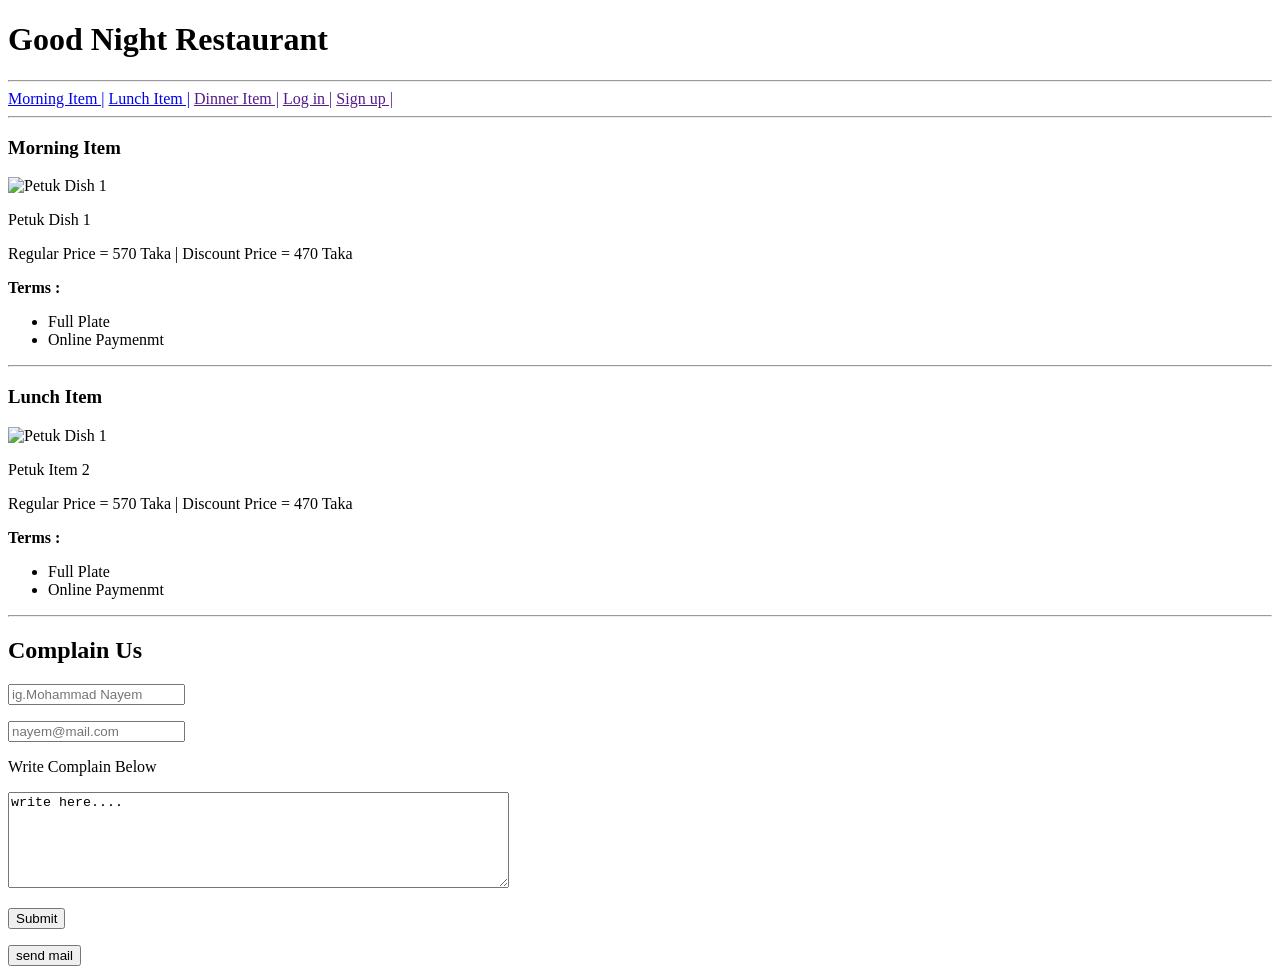
==== index.html @ df896922 "first commit" ====
<!DOCTYPE html>
<html lang="en">
<head>
    <meta charset="UTF-8">
    <meta name="viewport" content="width=device-width, initial-scale=1.0">
    <title>Good Night Restaurantt</title>
</head>
<body>
    <H1>Good Night Restaurant</H1> 
    <hr>
<nav>
   <a href="morning.html" target="_blank">Morning Item  |</a> 
   <a href="google.com">Lunch Item  |</a>
   <a href="">Dinner Item  |</a>
   <a href="">Log in |</a>
   <a href="">Sign up  |</a>
</nav>
<hr>
<h3>Morning Item</h3>
<img height="150" width="150" src="https://t4.ftcdn.net/jpg/03/61/86/91/360_F_361869194_7JGmIOSj2iUNi0AYoVhVyhKvaN6PkOah.jpg" alt="Petuk Dish 1">
<p>Petuk Dish 1</p>
<p>Regular Price = 570 Taka | Discount Price = 470 Taka</p> 


<p><strong>Terms : </strong></p>
<ul> 
    <li>Full Plate</li>
    <li>Online Paymenmt</li>
</ul>
<hr>
<section>
    <h3>Lunch Item</h3>
<img height="150" width="150" src="https://t4.ftcdn.net/jpg/03/61/86/91/360_F_361869194_7JGmIOSj2iUNi0AYoVhVyhKvaN6PkOah.jpg" alt="Petuk Dish 1">
<p>Petuk Item 2</p>
<p>Regular Price = 570 Taka | Discount Price = 470 Taka</p> 
<p><strong>Terms : </strong></p>
<ul> 
    <li>Full Plate</li>
    <li>Online Paymenmt</li>
</ul>

</section>

<hr>

<p><h2>Complain Us</h2></p>
<input placeholder="ig.Mohammad Nayem" type="text" name="" id="">
<P> <input placeholder="nayem@mail.com" type="email" name="" id=""></P>
<p>Write Complain Below </p>
<textarea name="feedback" id="feedback" rows="6" cols="60" maxlength="120" minlength="20" required  >write here....</textarea>
<p></p>
<input type="button" value="Submit">
<p></p>

<a href="mailto:nayemmizee@gmailcom"><input type="button" value="send mail"></a>




</aside>






















</body>
</html>
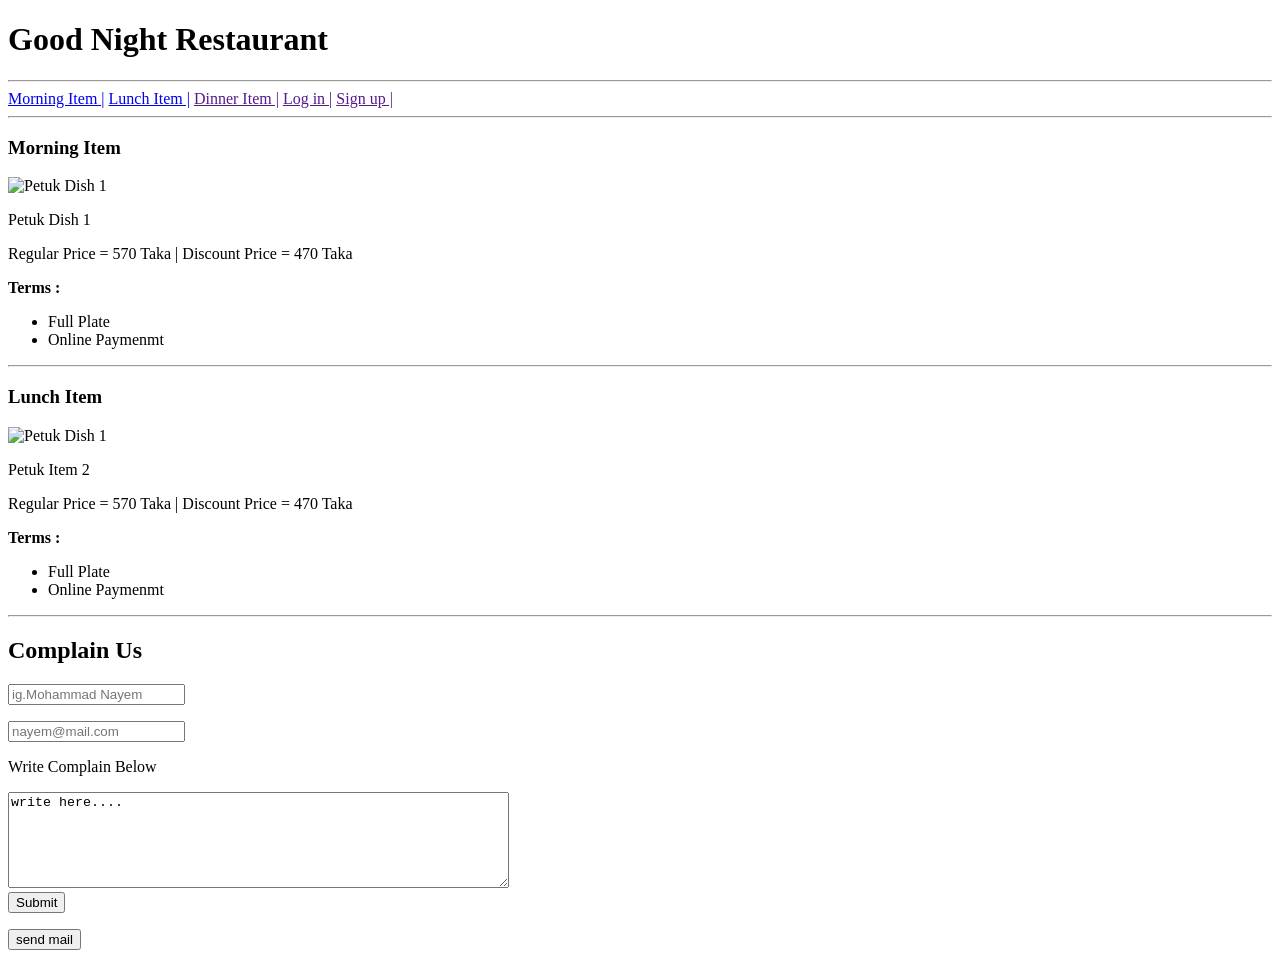
==== commit 7f681e68: "update Data" ====
--- a/index.html
+++ b/index.html
@@ -42,22 +42,21 @@
 </section>
 
 <hr>
-
+<nav>
 <p><h2>Complain Us</h2></p>
 <input placeholder="ig.Mohammad Nayem" type="text" name="" id="">
 <P> <input placeholder="nayem@mail.com" type="email" name="" id=""></P>
 <p>Write Complain Below </p>
 <textarea name="feedback" id="feedback" rows="6" cols="60" maxlength="120" minlength="20" required  >write here....</textarea>
-<p></p>
+<br>
 <input type="button" value="Submit">
 <p></p>
 
 <a href="mailto:nayemmizee@gmailcom"><input type="button" value="send mail"></a>
+</nav>
 
 
 
-
-</aside>
 
 
 
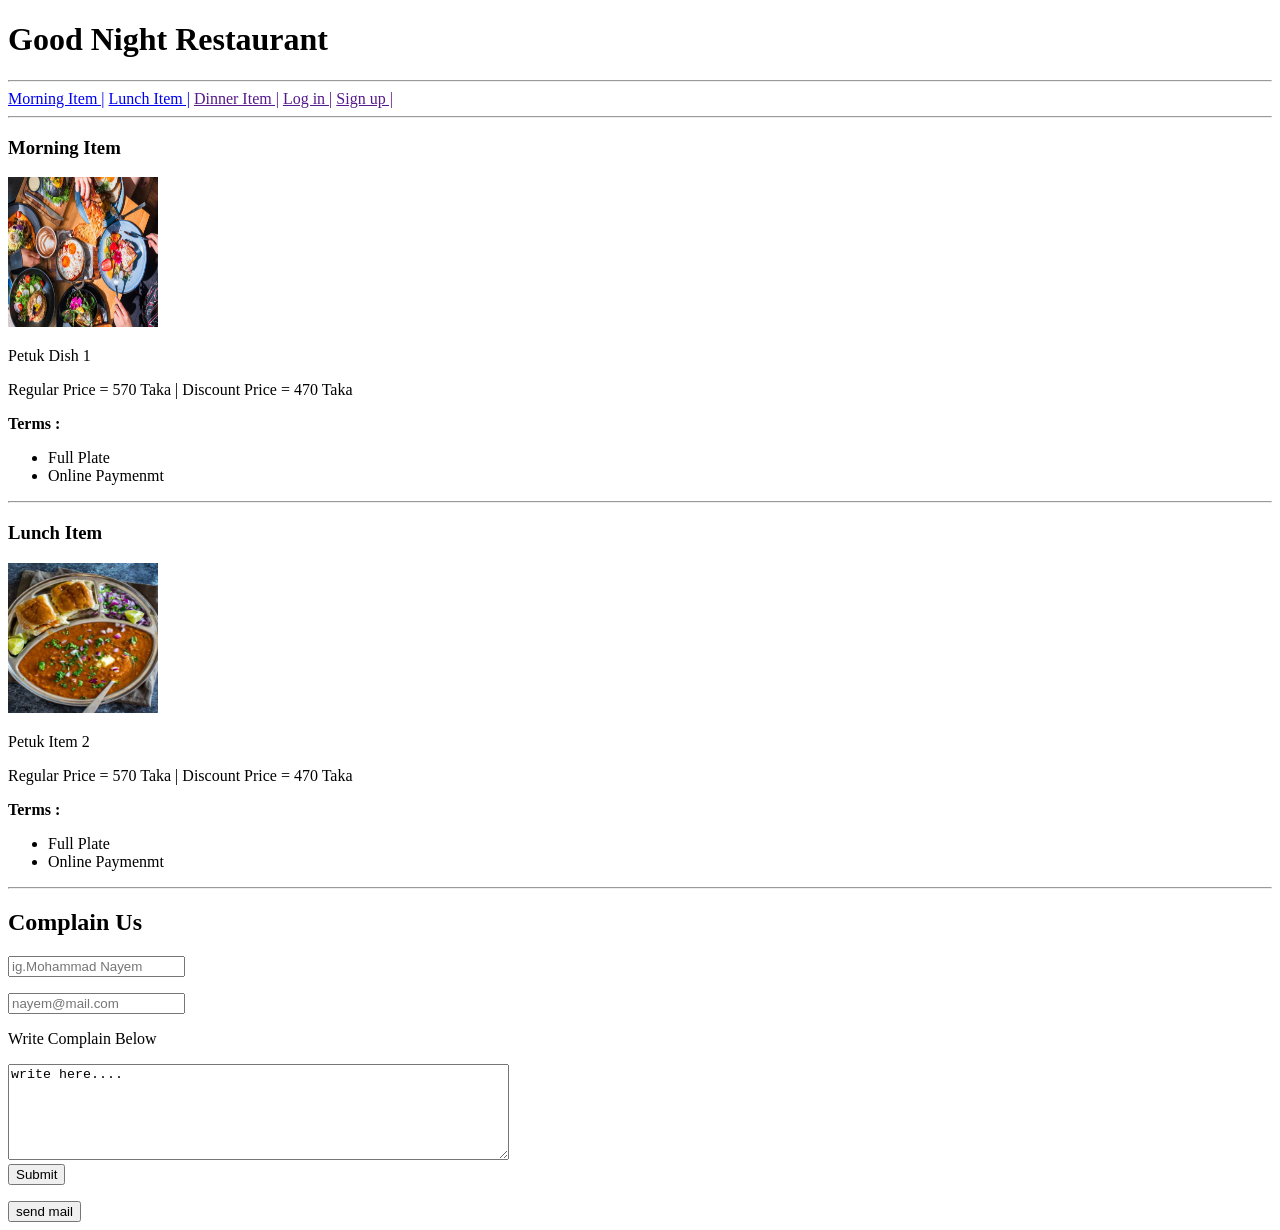
==== commit 466bf1e9: "img link update" ====
--- a/index.html
+++ b/index.html
@@ -17,7 +17,7 @@
 </nav>
 <hr>
 <h3>Morning Item</h3>
-<img height="150" width="150" src="https://t4.ftcdn.net/jpg/03/61/86/91/360_F_361869194_7JGmIOSj2iUNi0AYoVhVyhKvaN6PkOah.jpg" alt="Petuk Dish 1">
+<img height="150" width="150" src="petuk plate 1.jpg" alt="Petuk Dish 1">
 <p>Petuk Dish 1</p>
 <p>Regular Price = 570 Taka | Discount Price = 470 Taka</p> 
 
@@ -30,7 +30,7 @@
 <hr>
 <section>
     <h3>Lunch Item</h3>
-<img height="150" width="150" src="https://t4.ftcdn.net/jpg/03/61/86/91/360_F_361869194_7JGmIOSj2iUNi0AYoVhVyhKvaN6PkOah.jpg" alt="Petuk Dish 1">
+<img height="150" width="150" src="lunch item.jpg" alt="Petuk Dish 1">
 <p>Petuk Item 2</p>
 <p>Regular Price = 570 Taka | Discount Price = 470 Taka</p> 
 <p><strong>Terms : </strong></p>
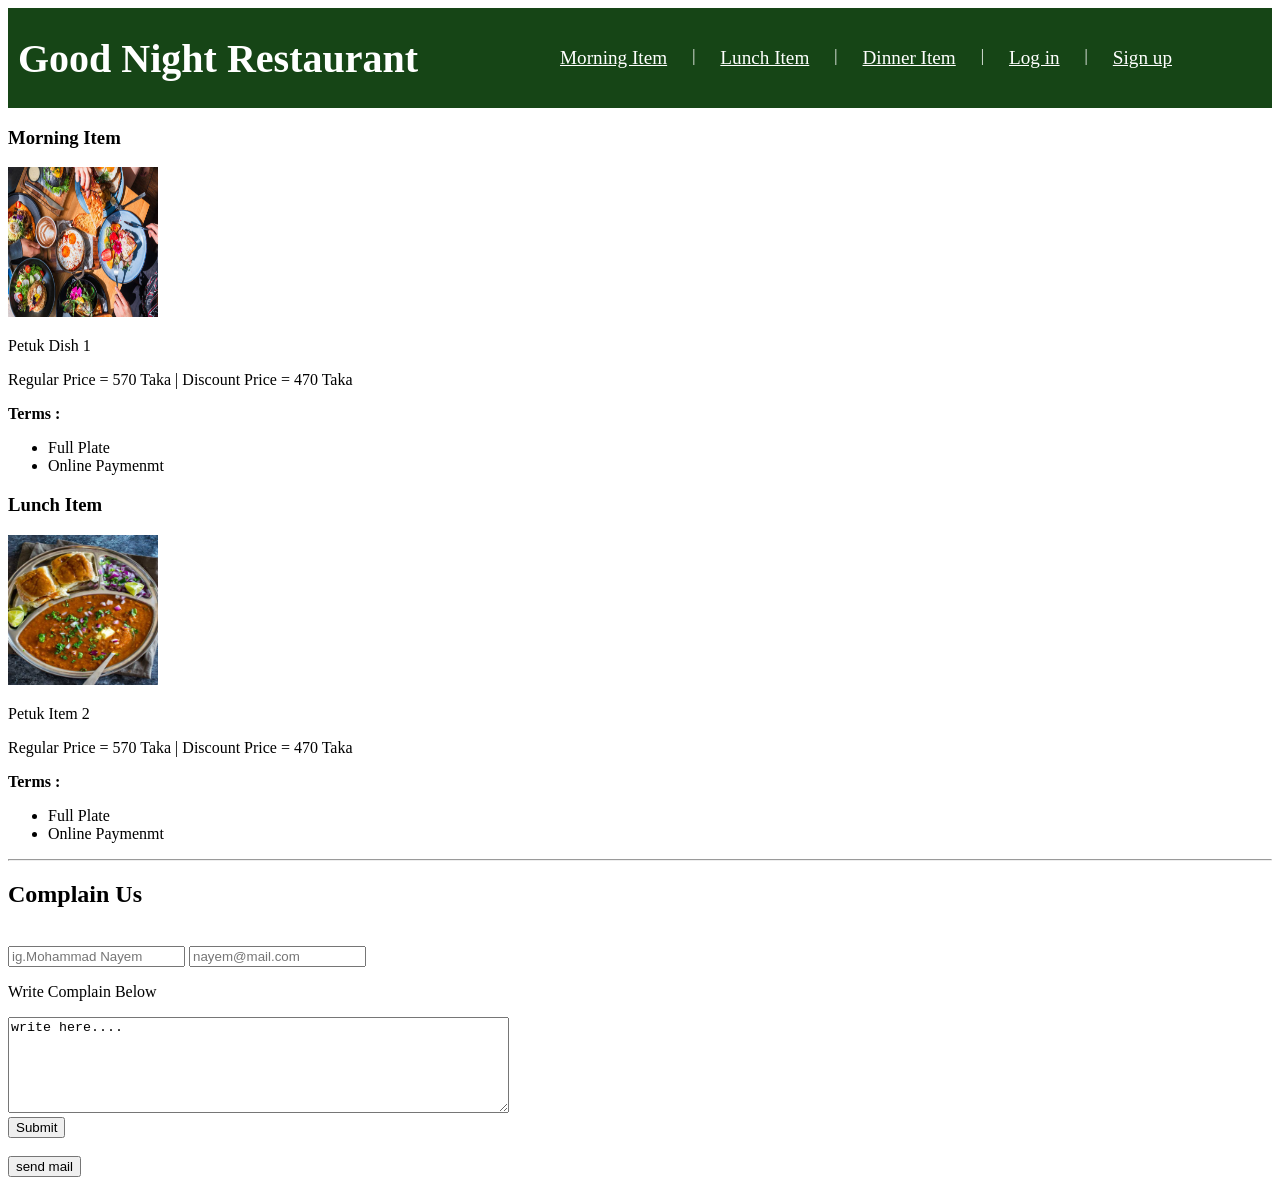
==== commit 64f9e0d8: "add css" ====
--- a/index.html
+++ b/index.html
@@ -4,20 +4,29 @@
     <meta charset="UTF-8">
     <meta name="viewport" content="width=device-width, initial-scale=1.0">
     <title>Good Night Restaurantt</title>
+    <link rel="stylesheet" href="style.css">
 </head>
 <body>
-    <H1>Good Night Restaurant</H1> 
-    <hr>
-<nav>
-   <a href="morning.html" target="_blank">Morning Item  |</a> 
-   <a href="google.com">Lunch Item  |</a>
-   <a href="">Dinner Item  |</a>
-   <a href="">Log in |</a>
-   <a href="">Sign up  |</a>
-</nav>
-<hr>
+    <header>
+        <div>
+            <h1> Good Night Restaurant</h1>
+        </div>
+    
+     <section id="navigation">
+       <nav class="class01">
+           <a href="morning.html" target="_blank">Morning Item  </a> |
+           <a href="google.com">Lunch Item  </a>|
+           <a href="">Dinner Item  </a>|
+           <a href="">Log in </a>|
+           <a href="">Sign up  </a>
+        </nav>
+     </section>
+     </header>
+    
+
+
 <h3>Morning Item</h3>
-<img height="150" width="150" src="petuk plate 1.jpg" alt="Petuk Dish 1">
+<img height="150" width="150" src="Images/petuk plate 1.jpg" alt="Petuk Dish 1">
 <p>Petuk Dish 1</p>
 <p>Regular Price = 570 Taka | Discount Price = 470 Taka</p> 
 
@@ -27,10 +36,10 @@
     <li>Full Plate</li>
     <li>Online Paymenmt</li>
 </ul>
-<hr>
-<section>
+
+
     <h3>Lunch Item</h3>
-<img height="150" width="150" src="lunch item.jpg" alt="Petuk Dish 1">
+<img height="150" width="150" src="Images/lunch item.jpg" alt="Petuk Dish 1">
 <p>Petuk Item 2</p>
 <p>Regular Price = 570 Taka | Discount Price = 470 Taka</p> 
 <p><strong>Terms : </strong></p>
@@ -39,13 +48,15 @@
     <li>Online Paymenmt</li>
 </ul>
 
-</section>
+
 
 <hr>
+<footer>
 <nav>
-<p><h2>Complain Us</h2></p>
+<h2>Complain Us</h2>
+<br>
 <input placeholder="ig.Mohammad Nayem" type="text" name="" id="">
-<P> <input placeholder="nayem@mail.com" type="email" name="" id=""></P>
+ <input placeholder="nayem@mail.com" type="email" name="" id="">
 <p>Write Complain Below </p>
 <textarea name="feedback" id="feedback" rows="6" cols="60" maxlength="120" minlength="20" required  >write here....</textarea>
 <br>
@@ -54,6 +65,8 @@
 
 <a href="mailto:nayemmizee@gmailcom"><input type="button" value="send mail"></a>
 </nav>
+</footer>
+
 
 
 
--- a/style.css
+++ b/style.css
@@ -0,0 +1,62 @@
+
+header{
+    height:80px;
+    background-color:#164516;
+
+    display:flex;
+
+    justify-content:space-between;
+
+    align-items:center;
+
+    padding: 10px 100px 10px 10px;
+    
+}
+
+header div {
+    margin: 0px;
+    font-size: 2vw;
+    font-size: 20px;
+    /* background-color: rgb(27, 92, 27); */
+    color: white;
+    width: 35%;
+    /* height: 80px; */
+    
+    text-align: left;
+    
+    /* padding: 10px; */
+                                        }
+
+header h1{
+    margin: 0px;
+}
+
+section{
+  
+    /* height: 25%; */
+    color: white;
+   
+   
+    /* padding: 2px;
+    border-radius: 5px; */
+                             }
+
+a{
+    font-size: 1vh;
+    font-size: 1.5vw;
+}
+a{
+    color: rgb(255, 255, 255);
+}
+a:hover{
+    color: green;
+}
+/* section nav{
+    display: flex;
+    gap: 25px;
+} */
+
+.class01{
+    display:flex;
+    gap:25px;
+}
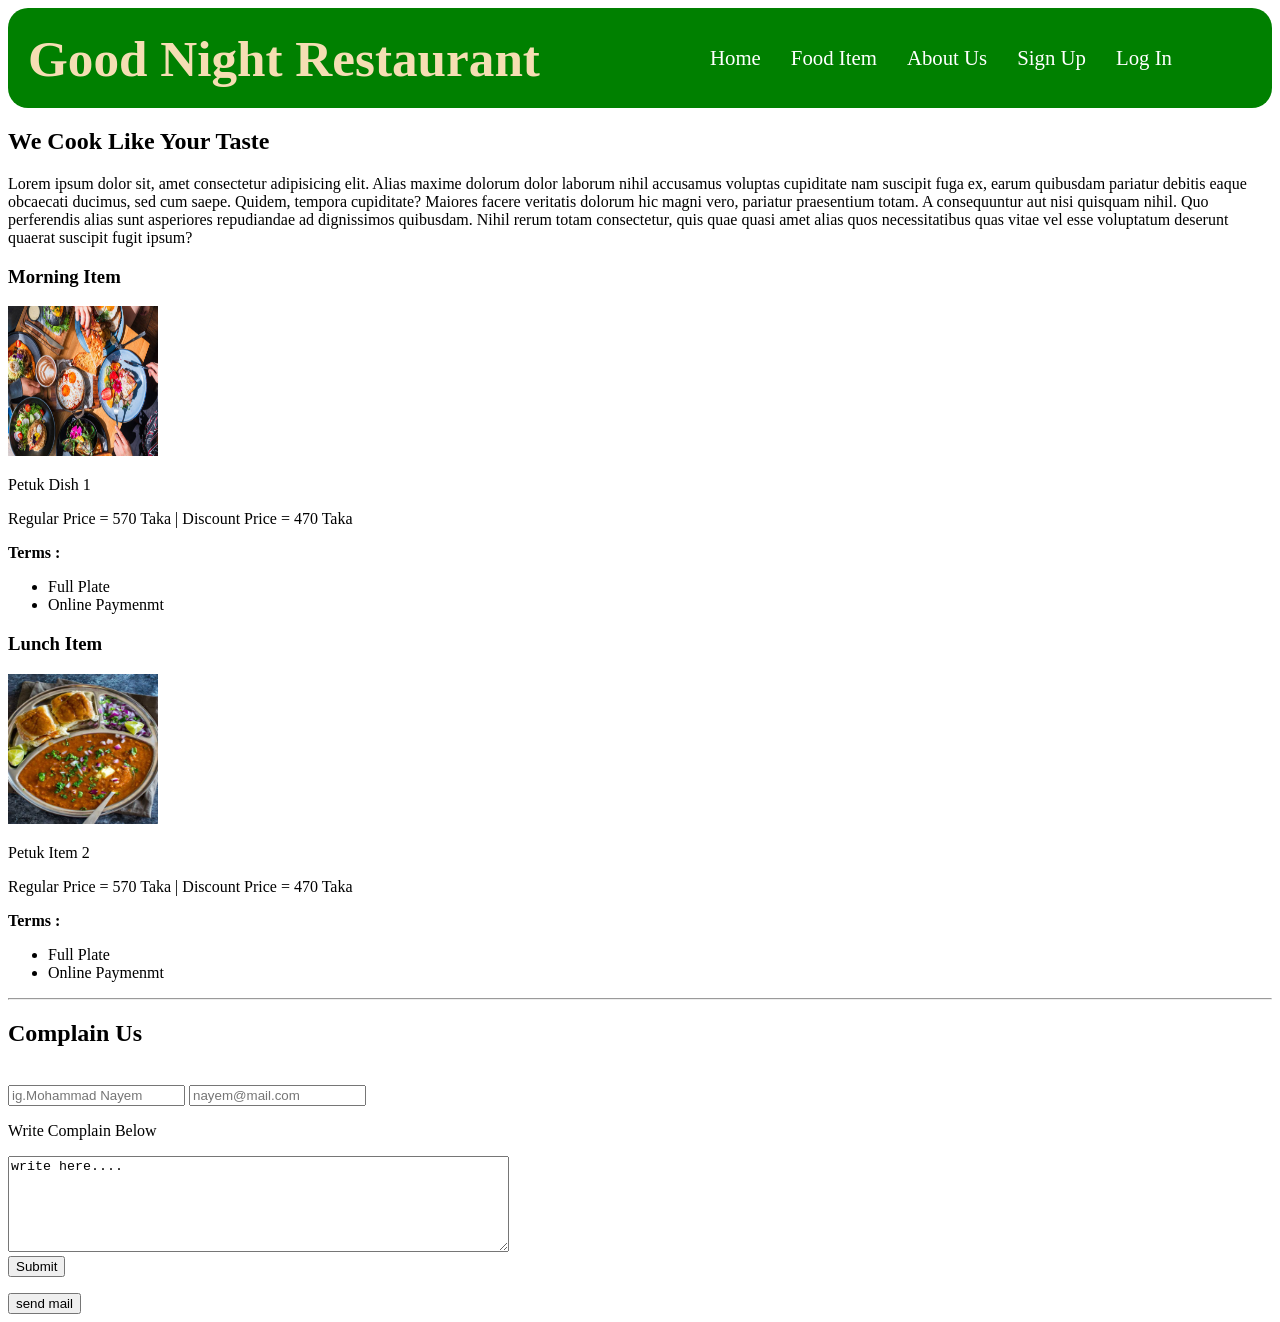
==== commit 638e412d: "nav-bar" ====
--- a/index.html
+++ b/index.html
@@ -8,20 +8,38 @@
 </head>
 <body>
     <header>
-        <div>
+        <div class="logo-name">
             <h1> Good Night Restaurant</h1>
         </div>
     
-     <section id="navigation">
-       <nav class="class01">
-           <a href="morning.html" target="_blank">Morning Item  </a> |
-           <a href="google.com">Lunch Item  </a>|
-           <a href="">Dinner Item  </a>|
-           <a href="">Log in </a>|
-           <a href="">Sign up  </a>
-        </nav>
-     </section>
+     <nav>
+        <ul class="navigation">
+            <li><a href="Home.html">Home</a></li>
+            <li><a href="Food Item.html">Food Item</a></li>
+            <li><a href="about us.html">About Us</a></li>
+            <li><a href="sign Up.html">Sign Up</a></li>
+            <li><a href="log in.html">Log In</a></li>
+        </ul>
+     </nav>
+
      </header>
+
+     <main>
+        <div class="hero-section">
+            <h2>We Cook Like Your Taste</h2>
+            <p id="hero-section-paragraph">
+                Lorem ipsum dolor sit, amet consectetur adipisicing elit. Alias maxime dolorum dolor laborum nihil accusamus voluptas cupiditate nam suscipit fuga ex, earum quibusdam pariatur debitis eaque obcaecati ducimus, sed cum saepe. Quidem, tempora cupiditate? Maiores facere veritatis dolorum hic magni vero, pariatur praesentium totam. A consequuntur aut nisi quisquam nihil. Quo perferendis alias sunt asperiores repudiandae ad dignissimos quibusdam. Nihil rerum totam consectetur, quis quae quasi amet alias quos necessitatibus quas vitae vel esse voluptatum deserunt quaerat suscipit fugit ipsum?
+            </p>
+        </div>
+
+        <div class="hero-img">
+            
+        </div>
+
+
+
+
+     </main>
     
 
 
--- a/style.css
+++ b/style.css
@@ -1,62 +1,62 @@
-
-header{
-    height:80px;
-    background-color:#164516;
-
-    display:flex;
-
-    justify-content:space-between;
-
-    align-items:center;
-
-    padding: 10px 100px 10px 10px;
-    
+header {
+    display: flex;
+    height: 100px;
+    width: auto;
+    background-color: green;
+    margin: 0px;
+    padding: 0px 100px 0px 20px;
+    align-items: center;
+    justify-content: space-between;
+    border-radius: 20px;
 }
 
-header div {
-    margin: 0px;
-    font-size: 2vw;
-    font-size: 20px;
-    /* background-color: rgb(27, 92, 27); */
-    color: white;
-    width: 35%;
-    /* height: 80px; */
-    
+header div.logo-name {
+    display: flex;
+    /* flex: 1px; */
+    justify-content: center;
+    color: wheat;
+    height: fit-content;
+    width: fit-content;
     text-align: left;
-    
-    /* padding: 10px; */
-                                        }
-
-header h1{
-    margin: 0px;
+    font-size: 1.6rem;
 }
 
-section{
-  
-    /* height: 25%; */
-    color: white;
-   
-   
-    /* padding: 2px;
-    border-radius: 5px; */
-                             }
+header nav ul li a {
+    /* display: flex; */
+    text-align: left;
+    font-size: 1.3rem;
 
-a{
-    font-size: 1vh;
-    font-size: 1.5vw;
 }
-a{
+
+header ul.navigation {
+    display: flex;
+    /* flex: 3px; */
+    list-style: none;
+    justify-content: right;
+    text-align: right;
+    gap: 30px;
+
+
+
+}
+
+header a {
+    text-decoration: none;
+    /* background-color: white; */
     color: rgb(255, 255, 255);
+    /* padding: 6px 12px;
+    border-radius: 15px;
+    cursor: pointer; */
+
 }
-a:hover{
-    color: green;
+
+header a:hover {
+    /* background-color: skyblue; */
+    /* color: white; */
+    text-decoration: underline ;
 }
-/* section nav{
-    display: flex;
-    gap: 25px;
-} */
 
-.class01{
-    display:flex;
-    gap:25px;
+header a:visited {
+    /* background-color: rgb(98, 92, 82); */
+    /* color: rgb(251, 248, 248); */
 }
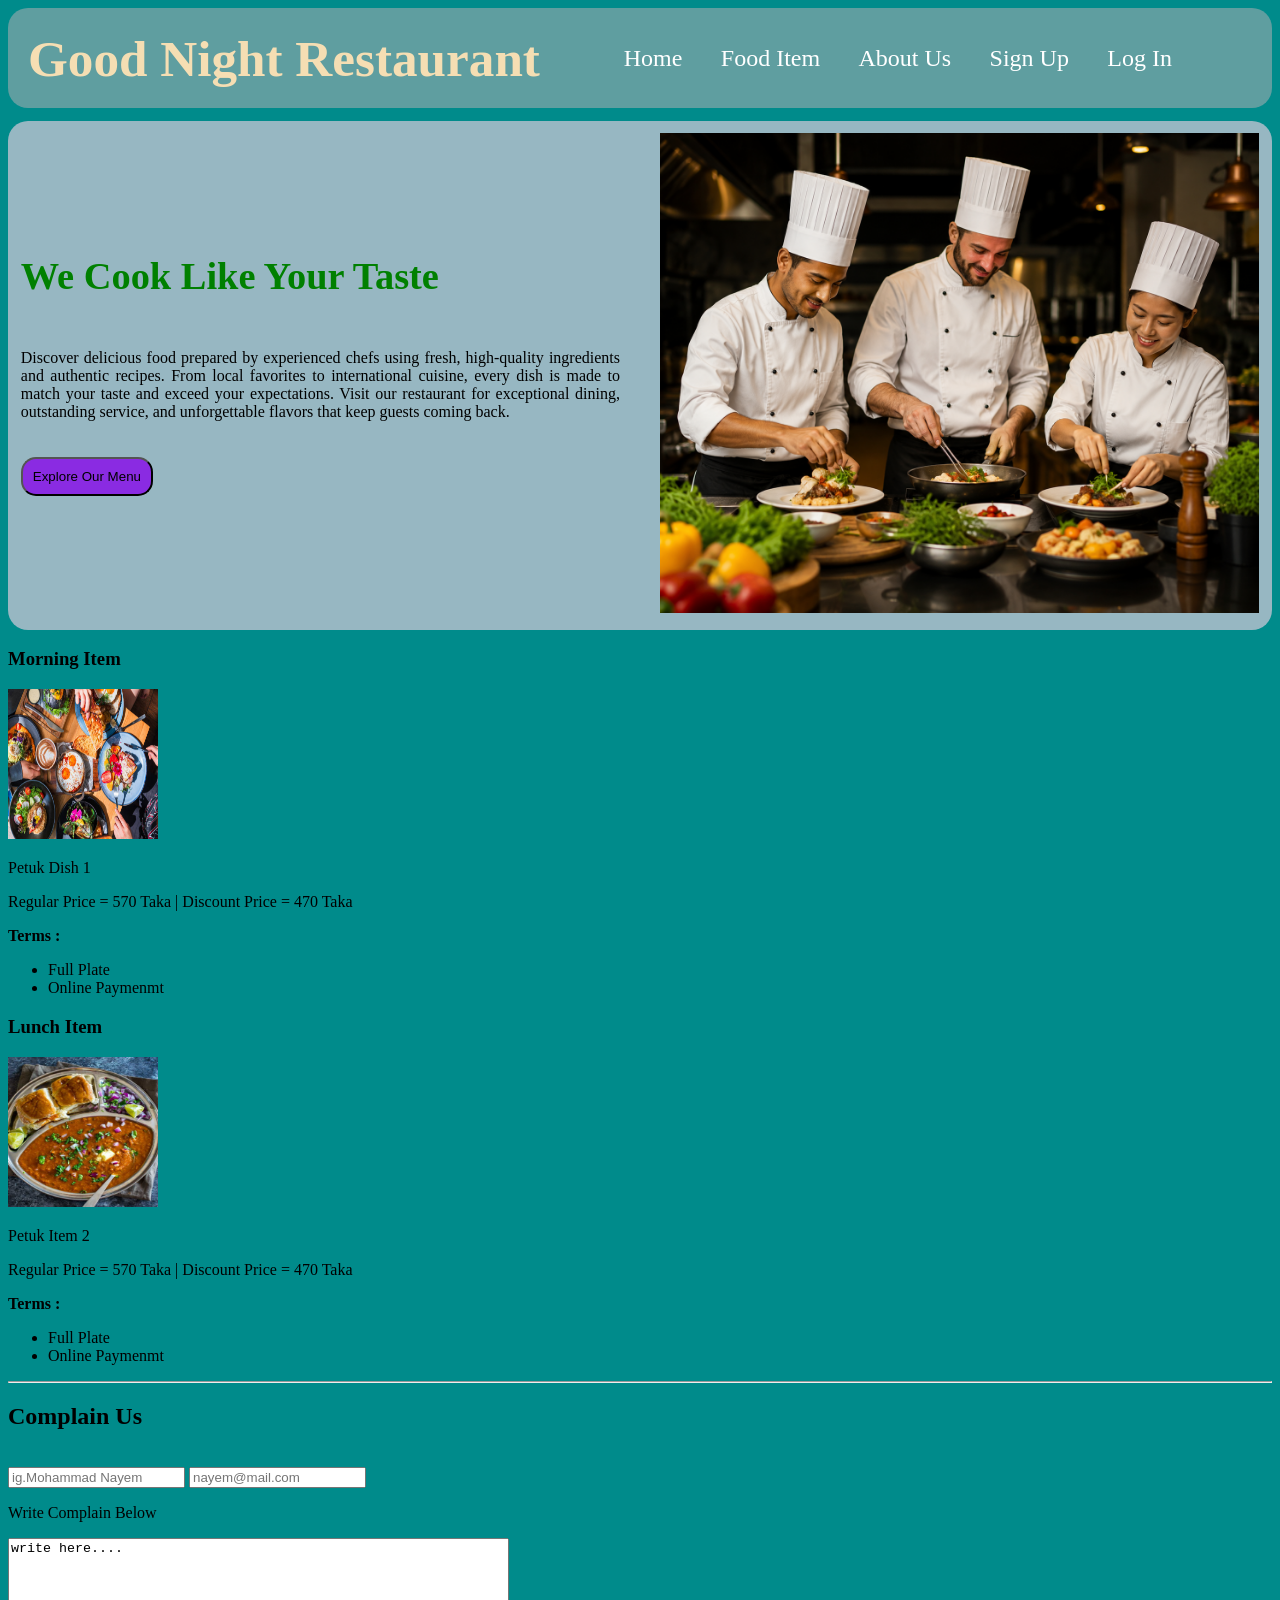
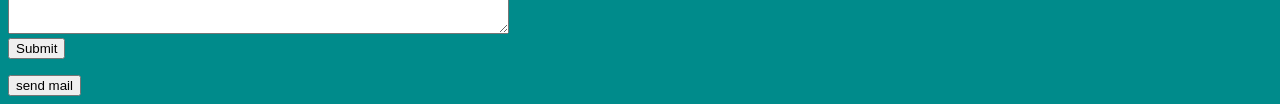
==== commit 946bb073: "hero-section-1st-edition" ====
--- a/index.html
+++ b/index.html
@@ -1,89 +1,99 @@
 <!DOCTYPE html>
 <html lang="en">
+
 <head>
     <meta charset="UTF-8">
     <meta name="viewport" content="width=device-width, initial-scale=1.0">
-    <title>Good Night Restaurantt</title>
+    <title>Good Night Restaurant</title>
     <link rel="stylesheet" href="style.css">
 </head>
+
 <body>
     <header>
         <div class="logo-name">
             <h1> Good Night Restaurant</h1>
         </div>
-    
-     <nav>
-        <ul class="navigation">
-            <li><a href="Home.html">Home</a></li>
-            <li><a href="Food Item.html">Food Item</a></li>
-            <li><a href="about us.html">About Us</a></li>
-            <li><a href="sign Up.html">Sign Up</a></li>
-            <li><a href="log in.html">Log In</a></li>
-        </ul>
-     </nav>
 
-     </header>
+        <nav>
+            <ul class="navigation">
+                <li><a href="Home.html">Home</a></li>
+                <li><a href="Food Item.html">Food Item</a></li>
+                <li><a href="about us.html">About Us</a></li>
+                <li><a href="sign Up.html">Sign Up</a></li>
+                <li><a href="log in.html">Log In</a></li>
+            </ul>
+        </nav>
 
-     <main>
-        <div class="hero-section">
-            <h2>We Cook Like Your Taste</h2>
-            <p id="hero-section-paragraph">
-                Lorem ipsum dolor sit, amet consectetur adipisicing elit. Alias maxime dolorum dolor laborum nihil accusamus voluptas cupiditate nam suscipit fuga ex, earum quibusdam pariatur debitis eaque obcaecati ducimus, sed cum saepe. Quidem, tempora cupiditate? Maiores facere veritatis dolorum hic magni vero, pariatur praesentium totam. A consequuntur aut nisi quisquam nihil. Quo perferendis alias sunt asperiores repudiandae ad dignissimos quibusdam. Nihil rerum totam consectetur, quis quae quasi amet alias quos necessitatibus quas vitae vel esse voluptatum deserunt quaerat suscipit fugit ipsum?
-            </p>
-        </div>
+    </header>
 
-        <div class="hero-img">
-            
-        </div>
+    <main>
+        <section class="banner">
+            <div class="hero-section">
+                <h2>We Cook Like Your Taste</h2>
+                <p class="hero-section-paragraph">
+                    Discover delicious food prepared by experienced chefs using fresh, high-quality ingredients and
+                    authentic recipes. From local favorites to international cuisine, every dish is made to match your
+                    taste and exceed your expectations. Visit our restaurant for exceptional dining, outstanding
+                    service, and unforgettable flavors that keep guests coming back.
+
+                </p>
+                <button>Explore Our Menu</button>
+            </div>
+
+            <div class="hero-img">
+                <img src="Images/We-cook-like-your-taste.png" alt="image">
+
+            </div>
+
+        </section>
+
+
+    </main>
 
 
 
-
-     </main>
-    
+    <h3>Morning Item</h3>
+    <img height="150" width="150" src="Images/petuk plate 1.jpg" alt="Petuk Dish 1">
+    <p>Petuk Dish 1</p>
+    <p>Regular Price = 570 Taka | Discount Price = 470 Taka</p>
 
 
-<h3>Morning Item</h3>
-<img height="150" width="150" src="Images/petuk plate 1.jpg" alt="Petuk Dish 1">
-<p>Petuk Dish 1</p>
-<p>Regular Price = 570 Taka | Discount Price = 470 Taka</p> 
-
-
-<p><strong>Terms : </strong></p>
-<ul> 
-    <li>Full Plate</li>
-    <li>Online Paymenmt</li>
-</ul>
+    <p><strong>Terms : </strong></p>
+    <ul>
+        <li>Full Plate</li>
+        <li>Online Paymenmt</li>
+    </ul>
 
 
     <h3>Lunch Item</h3>
-<img height="150" width="150" src="Images/lunch item.jpg" alt="Petuk Dish 1">
-<p>Petuk Item 2</p>
-<p>Regular Price = 570 Taka | Discount Price = 470 Taka</p> 
-<p><strong>Terms : </strong></p>
-<ul> 
-    <li>Full Plate</li>
-    <li>Online Paymenmt</li>
-</ul>
+    <img height="150" width="150" src="Images/lunch item.jpg" alt="Petuk Dish 1">
+    <p>Petuk Item 2</p>
+    <p>Regular Price = 570 Taka | Discount Price = 470 Taka</p>
+    <p><strong>Terms : </strong></p>
+    <ul>
+        <li>Full Plate</li>
+        <li>Online Paymenmt</li>
+    </ul>
 
 
 
-<hr>
-<footer>
-<nav>
-<h2>Complain Us</h2>
-<br>
-<input placeholder="ig.Mohammad Nayem" type="text" name="" id="">
- <input placeholder="nayem@mail.com" type="email" name="" id="">
-<p>Write Complain Below </p>
-<textarea name="feedback" id="feedback" rows="6" cols="60" maxlength="120" minlength="20" required  >write here....</textarea>
-<br>
-<input type="button" value="Submit">
-<p></p>
+    <hr>
+    <footer>
+        <nav>
+            <h2>Complain Us</h2>
+            <br>
+            <input placeholder="ig.Mohammad Nayem" type="text" name="" id="">
+            <input placeholder="nayem@mail.com" type="email" name="" id="">
+            <p>Write Complain Below </p>
+            <textarea name="feedback" id="feedback" rows="6" cols="60" maxlength="120" minlength="20"
+                required>write here....</textarea>
+            <br>
+            <input type="button" value="Submit">
+            <p></p>
 
-<a href="mailto:nayemmizee@gmailcom"><input type="button" value="send mail"></a>
-</nav>
-</footer>
+            <a href="mailto:nayemmizee@gmailcom"><input type="button" value="send mail"></a>
+        </nav>
+    </footer>
 
 
 
@@ -111,4 +121,5 @@
 
 
 </body>
+
 </html>
--- a/style.css
+++ b/style.css
@@ -1,8 +1,22 @@
+/* *{
+    background-color: cadetblue;
+} */
+body {
+    background-color: darkcyan;
+}
+
+/* body{
+    display: flex;
+    flex-direction: column;
+    gap: 20px;
+
+ } */
+
 header {
     display: flex;
     height: 100px;
     width: auto;
-    background-color: green;
+    background-color: cadetblue;
     margin: 0px;
     padding: 0px 100px 0px 20px;
     align-items: center;
@@ -15,16 +29,18 @@
     /* flex: 1px; */
     justify-content: center;
     color: wheat;
-    height: fit-content;
-    width: fit-content;
+    /* height: fit-content;
+    width: fit-content; */
     text-align: left;
-    font-size: 1.6rem;
+    font-size: clamp(0rem, 2vw, 1.6rem)
 }
 
 header nav ul li a {
     /* display: flex; */
     text-align: left;
-    font-size: 1.3rem;
+    /* white-space: nowrap; */
+    /* flex-wrap: nowrap; */
+    font-size: clamp(0.1rem, 2vw, 1.5rem);
 
 }
 
@@ -34,7 +50,9 @@
     list-style: none;
     justify-content: right;
     text-align: right;
-    gap: 30px;
+    gap: clamp(10px, 3vw, 300px);
+    /* flex-wrap: nowrap; */
+    white-space: nowrap;
 
 
 
@@ -53,10 +71,81 @@
 header a:hover {
     /* background-color: skyblue; */
     /* color: white; */
-    text-decoration: underline ;
+    text-decoration: underline;
 }
 
 header a:visited {
     /* background-color: rgb(98, 92, 82); */
     /* color: rgb(251, 248, 248); */
 }
+
+
+/* End Of Header  */
+/* End Of Header  */
+/* End Of Header  */
+/* End Of Header  */
+/* End Of Header  */
+/* End Of Header  */
+
+
+main {
+    margin-top: 1%
+}
+
+.banner {
+    display: flex;
+
+    background-color: rgb(151, 183, 194);
+    border-radius: 20px;
+    padding: clamp(10px, 1vw, 30px);
+    justify-content: space-around;
+    align-items: center;
+    /* margin: 0px; */
+
+}
+
+div.hero-section {
+    flex: 1;
+    padding: clamp(5px, 0vw, 20px);
+    text-align: justify;
+    border: 10px;
+    padding: 0px 40px 0px 0px;
+}
+
+main section div h2 {
+    font-size: 3rem;
+    color: green;
+    font-size: clamp(1rem, 3vw, 2.4rem);
+    text-align: left;
+    margin: 0px;
+    /* margin-bottom: clamp(1px, 4vw, 150px); */
+
+}
+main section div h2{
+    margin-bottom: clamp(1px, 4vw, 150px);
+}
+main section div button{
+    margin-top: 20px;
+}
+
+
+main section div button {
+    background-color: blueviolet;
+    padding: clamp(0px, 1vw, 10px);
+    border-radius: 15px;
+}
+
+main section div button:hover {
+    background-color: rgb(171, 140, 166);
+    cursor: pointer;
+}
+
+.hero-img img {
+    width: 100%;
+    flex: 1;
+    img
+}
+
+.hero-img {
+    flex: 1;
+}
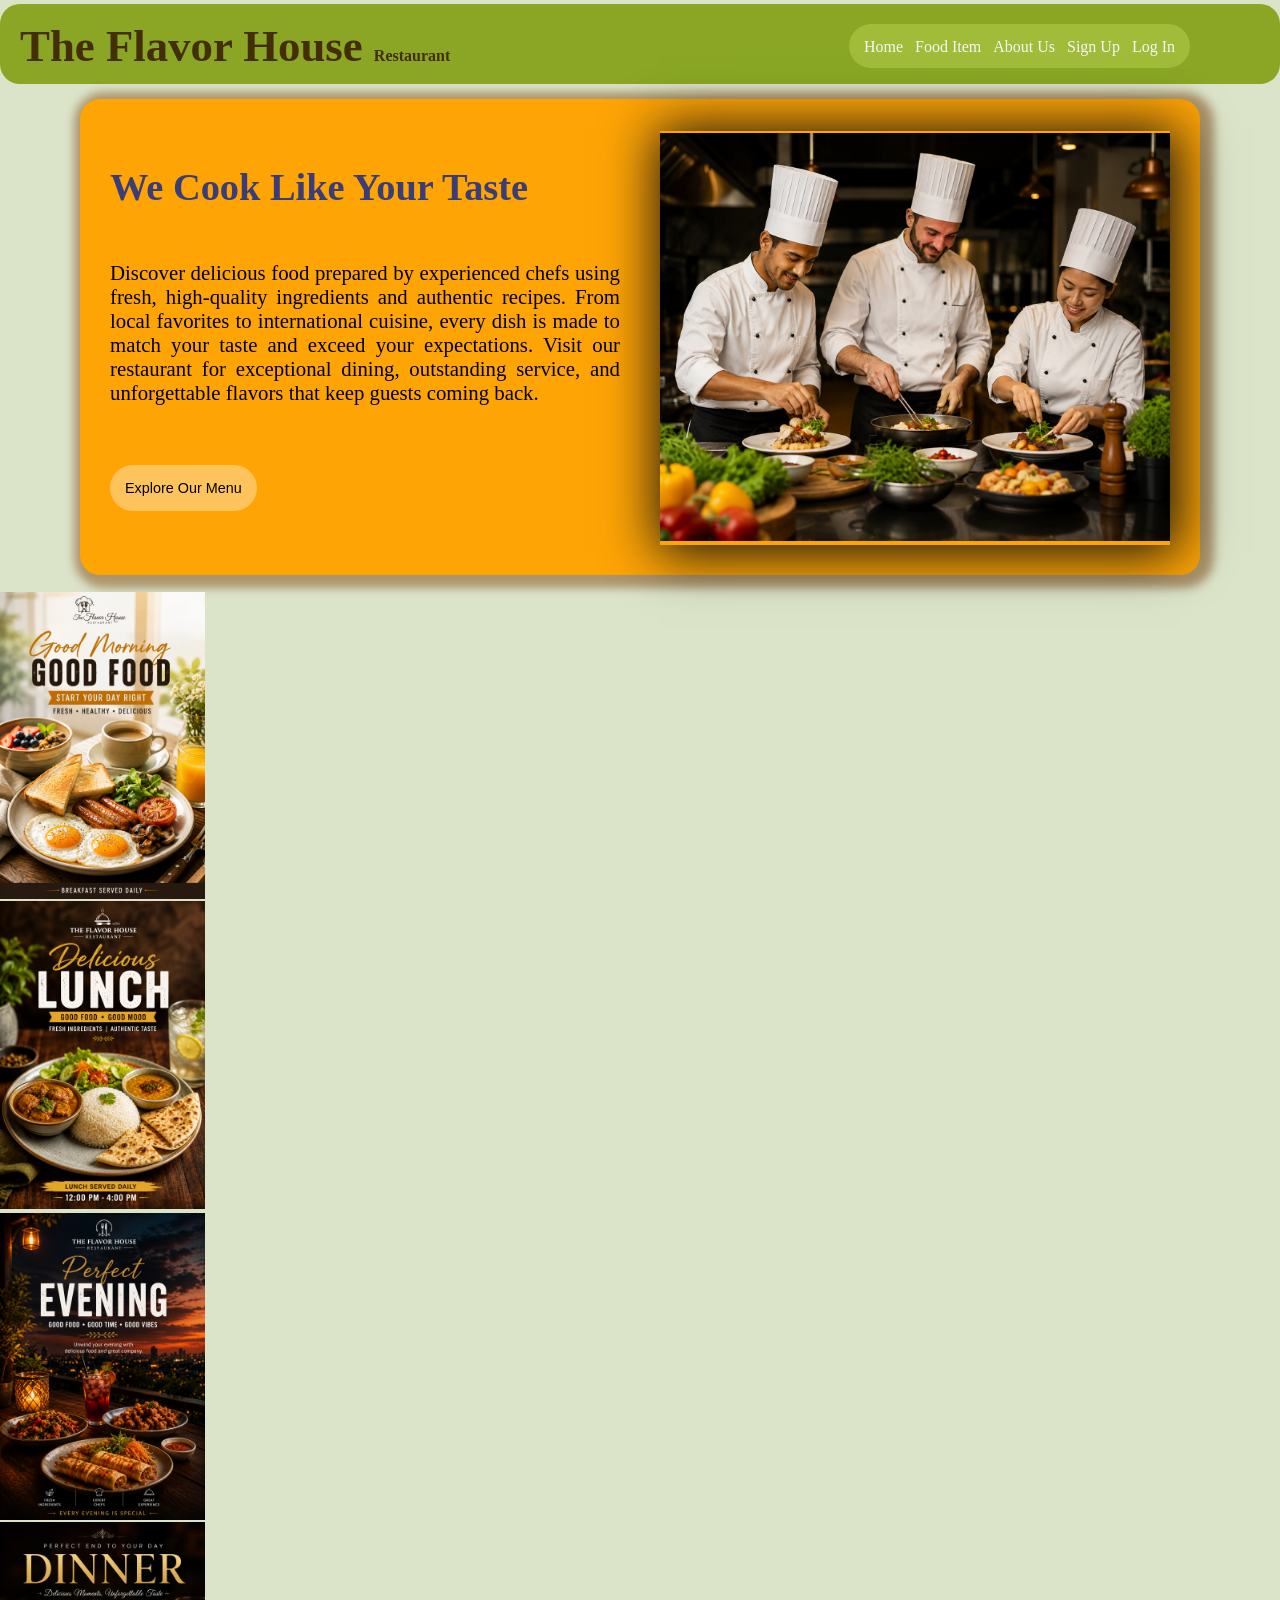
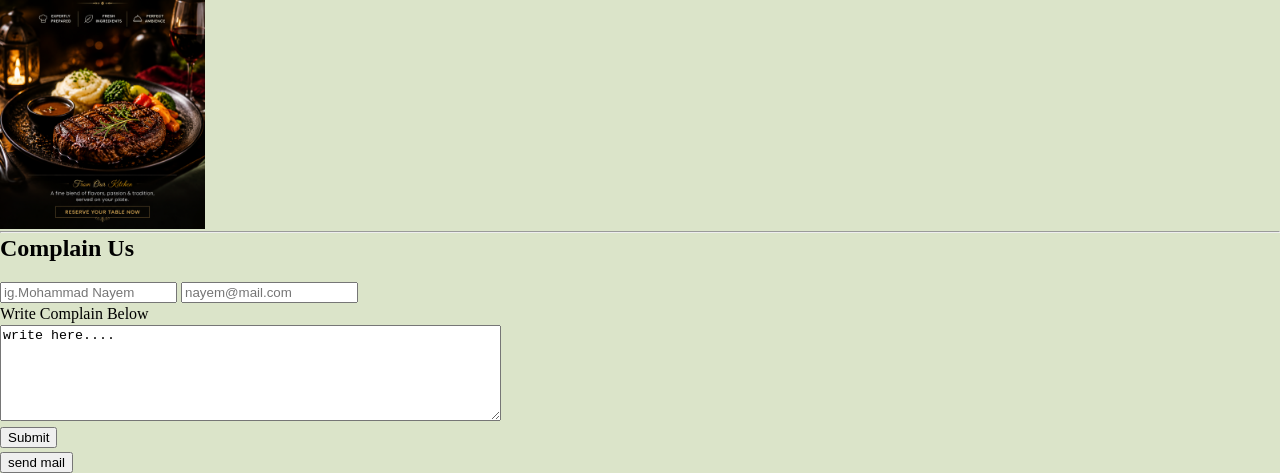
==== commit e9171595: "edition-2" ====
--- a/index.html
+++ b/index.html
@@ -11,7 +11,7 @@
 <body>
     <header>
         <div class="logo-name">
-            <h1> Good Night Restaurant</h1>
+            <h1> The Flavor House <span>Restaurant</span></h1>
         </div>
 
         <nav>
@@ -41,9 +41,36 @@
             </div>
 
             <div class="hero-img">
-                <img src="Images/We-cook-like-your-taste.png" alt="image">
+                <img src="./Images/We-cook-like-your-taste.png" alt="image">
 
             </div>
+        </section>
+
+        <!-- hero-banner-end -->
+        <!-- hero-banner-end -->
+        <!-- hero-banner-end -->
+        <!-- hero-banner-end -->
+        <!-- hero-banner-end -->
+        <!-- hero-banner-end -->
+
+
+
+        <section>
+            <div class="menu-showcage-01">
+                <img src="./Images/Morning food item logo photo.png" alt="Morning-Menu">
+                <img src="./Images/lunch food item logo photo.png" alt="lunch-menu">
+            </div>
+            
+            <div class="menu-showcage-02">
+                <img src="./Images/evening food item logo photo.png" alt="Evening-Menu">
+                <img src="./Images/dinner food item logo photo.png" alt="Dinner-Menu">
+            </div>
+
+
+           
+
+
+
 
         </section>
 
@@ -52,28 +79,8 @@
 
 
 
-    <h3>Morning Item</h3>
-    <img height="150" width="150" src="Images/petuk plate 1.jpg" alt="Petuk Dish 1">
-    <p>Petuk Dish 1</p>
-    <p>Regular Price = 570 Taka | Discount Price = 470 Taka</p>
 
 
-    <p><strong>Terms : </strong></p>
-    <ul>
-        <li>Full Plate</li>
-        <li>Online Paymenmt</li>
-    </ul>
-
-
-    <h3>Lunch Item</h3>
-    <img height="150" width="150" src="Images/lunch item.jpg" alt="Petuk Dish 1">
-    <p>Petuk Item 2</p>
-    <p>Regular Price = 570 Taka | Discount Price = 470 Taka</p>
-    <p><strong>Terms : </strong></p>
-    <ul>
-        <li>Full Plate</li>
-        <li>Online Paymenmt</li>
-    </ul>
 
 
 
--- a/style.css
+++ b/style.css
@@ -1,46 +1,54 @@
-/* *{
-    background-color: cadetblue;
-} */
+* {
+    margin: 0 ;
+    margin-top: 2px;
+
+}
+
 body {
-    background-color: darkcyan;
-}
-
-/* body{
-    display: flex;
-    flex-direction: column;
-    gap: 20px;
-
- } */
-
+    background-color: #DBE4C9;
+    
+}
 header {
     display: flex;
-    height: 100px;
+    height: 80px;
     width: auto;
-    background-color: cadetblue;
-    margin: 0px;
-    padding: 0px 100px 0px 20px;
+    background-color: #8AA624;
+    
+    padding: 0px 90px 0px 20px;
     align-items: center;
     justify-content: space-between;
     border-radius: 20px;
-}
+
+
+}
+
 
 header div.logo-name {
     display: flex;
-    /* flex: 1px; */
+
     justify-content: center;
-    color: wheat;
+    color: rgb(67, 46, 8);
     /* height: fit-content;
     width: fit-content; */
     text-align: left;
-    font-size: clamp(0rem, 2vw, 1.6rem)
+    font-size: clamp(0rem, 2vw, 1.4rem);
+
+}
+
+header div.logo-name span{
+    font-size: clamp(0.6rem, 2vw, 1rem);
+}
+
+header div.logo-name:hover {
+    color: rgb(100, 79, 41);
 }
 
 header nav ul li a {
     /* display: flex; */
-    text-align: left;
+    /* text-align: left; */
     /* white-space: nowrap; */
     /* flex-wrap: nowrap; */
-    font-size: clamp(0.1rem, 2vw, 1.5rem);
+    font-size: clamp(0.1rem, 2vw, 1rem);
 
 }
 
@@ -48,104 +56,153 @@
     display: flex;
     /* flex: 3px; */
     list-style: none;
-    justify-content: right;
-    text-align: right;
-    gap: clamp(10px, 3vw, 300px);
+    /* justify-content: left;
+    text-align: left; */
+    gap: clamp(0px, 2vw, 12px);
     /* flex-wrap: nowrap; */
     white-space: nowrap;
 
-
-
+}
+
+header ul.navigation {
+    border: 10px;
+    /* border-color: blue; */
+    background-color: #a0bc39;
+    border-radius: 35px;
+    padding: 12px 15px;
+}
+
+header ul.navigation:hover {
+    background-color: #5f6e29;
 }
 
 header a {
     text-decoration: none;
     /* background-color: white; */
-    color: rgb(255, 255, 255);
-    /* padding: 6px 12px;
+    color: rgb(249, 246, 246);
+   
     border-radius: 15px;
-    cursor: pointer; */
+    cursor: pointer;
 
 }
 
 header a:hover {
-    /* background-color: skyblue; */
+    background-color: #657d0f;
+    padding: 6px 10px;
     /* color: white; */
-    text-decoration: underline;
-}
-
-header a:visited {
+    /* text-decoration: underline; */
+}
+
+/* header a:visited {
     /* background-color: rgb(98, 92, 82); */
-    /* color: rgb(251, 248, 248); */
-}
-
-
-/* End Of Header  */
-/* End Of Header  */
-/* End Of Header  */
-/* End Of Header  */
-/* End Of Header  */
-/* End Of Header  */
-
-
-main {
-    margin-top: 1%
-}
+/* color: rgb(251, 248, 248);
+    } */
+
+
+
+/* End Of Header  */
+/* End Of Header  */
+/* End Of Header  */
+/* End Of Header  */
+/* End Of Header  */
+/* End Of Header  */
+
+
+/* main {
+    margin-top: 5px
+} */
 
 .banner {
     display: flex;
-
-    background-color: rgb(151, 183, 194);
+    background-color: #FEA405;
+    box-shadow: 4px 3px 10px 10px #ad956c;
     border-radius: 20px;
-    padding: clamp(10px, 1vw, 30px);
+    padding: clamp(10px, 10vw, 30px);
     justify-content: space-around;
     align-items: center;
-    /* margin: 0px; */
-
-}
+    margin: 15px 80px;
+
+} 
+
+
 
 div.hero-section {
     flex: 1;
+    /* font-size: 3rem; */
     padding: clamp(5px, 0vw, 20px);
     text-align: justify;
     border: 10px;
     padding: 0px 40px 0px 0px;
-}
-
+     /* margin-bottom: clamp(1px, 4vw, 150px); */
+}
 main section div h2 {
-    font-size: 3rem;
-    color: green;
-    font-size: clamp(1rem, 3vw, 2.4rem);
+    
+    color: rgb(59, 61, 118);
+    font-size: clamp(1rem, 4vw, 2.4rem);
     text-align: left;
     margin: 0px;
-    /* margin-bottom: clamp(1px, 4vw, 150px); */
-
-}
-main section div h2{
+    
+}
+
+
+
+
+main section div h2 {
     margin-bottom: clamp(1px, 4vw, 150px);
 }
-main section div button{
-    margin-top: 20px;
-}
-
+
+main section div p.hero-section-paragraph{
+    font-size: clamp(0.7rem, 4vw, 1.3rem);
+}
 
 main section div button {
-    background-color: blueviolet;
-    padding: clamp(0px, 1vw, 10px);
-    border-radius: 15px;
-}
+    margin-top: 60px;
+    
+}
+
+
+ main section div button {
+    font-size: clamp(0.1rem, 2vw, 0.9rem);
+    background-color: #ffc35c;
+    padding: clamp(0px, 4vw, 15px);
+    border-radius: 30px;
+    border: none;
+ } 
 
 main section div button:hover {
-    background-color: rgb(171, 140, 166);
+    background-color: #b57301;
     cursor: pointer;
 }
 
 .hero-img img {
     width: 100%;
     flex: 1;
-    img
+
 }
 
 .hero-img {
     flex: 1;
-}+    box-shadow: 3px 3px 50px 5px rgb(15, 15, 15);
+}
+
+/* banner-end */
+/* banner-end */
+/* banner-end */
+/* banner-end */
+/* banner-end */
+/* banner-end */
+
+
+section img{
+    width: 16%;
+}
+
+.menu-showcage-01{
+    display: grid;
+    grid-template-columns: 25px, 1fr;
+}
+
+.menu-showcage-02{
+     display: grid;
+    grid-template-columns: 25px, 1fr;
+}
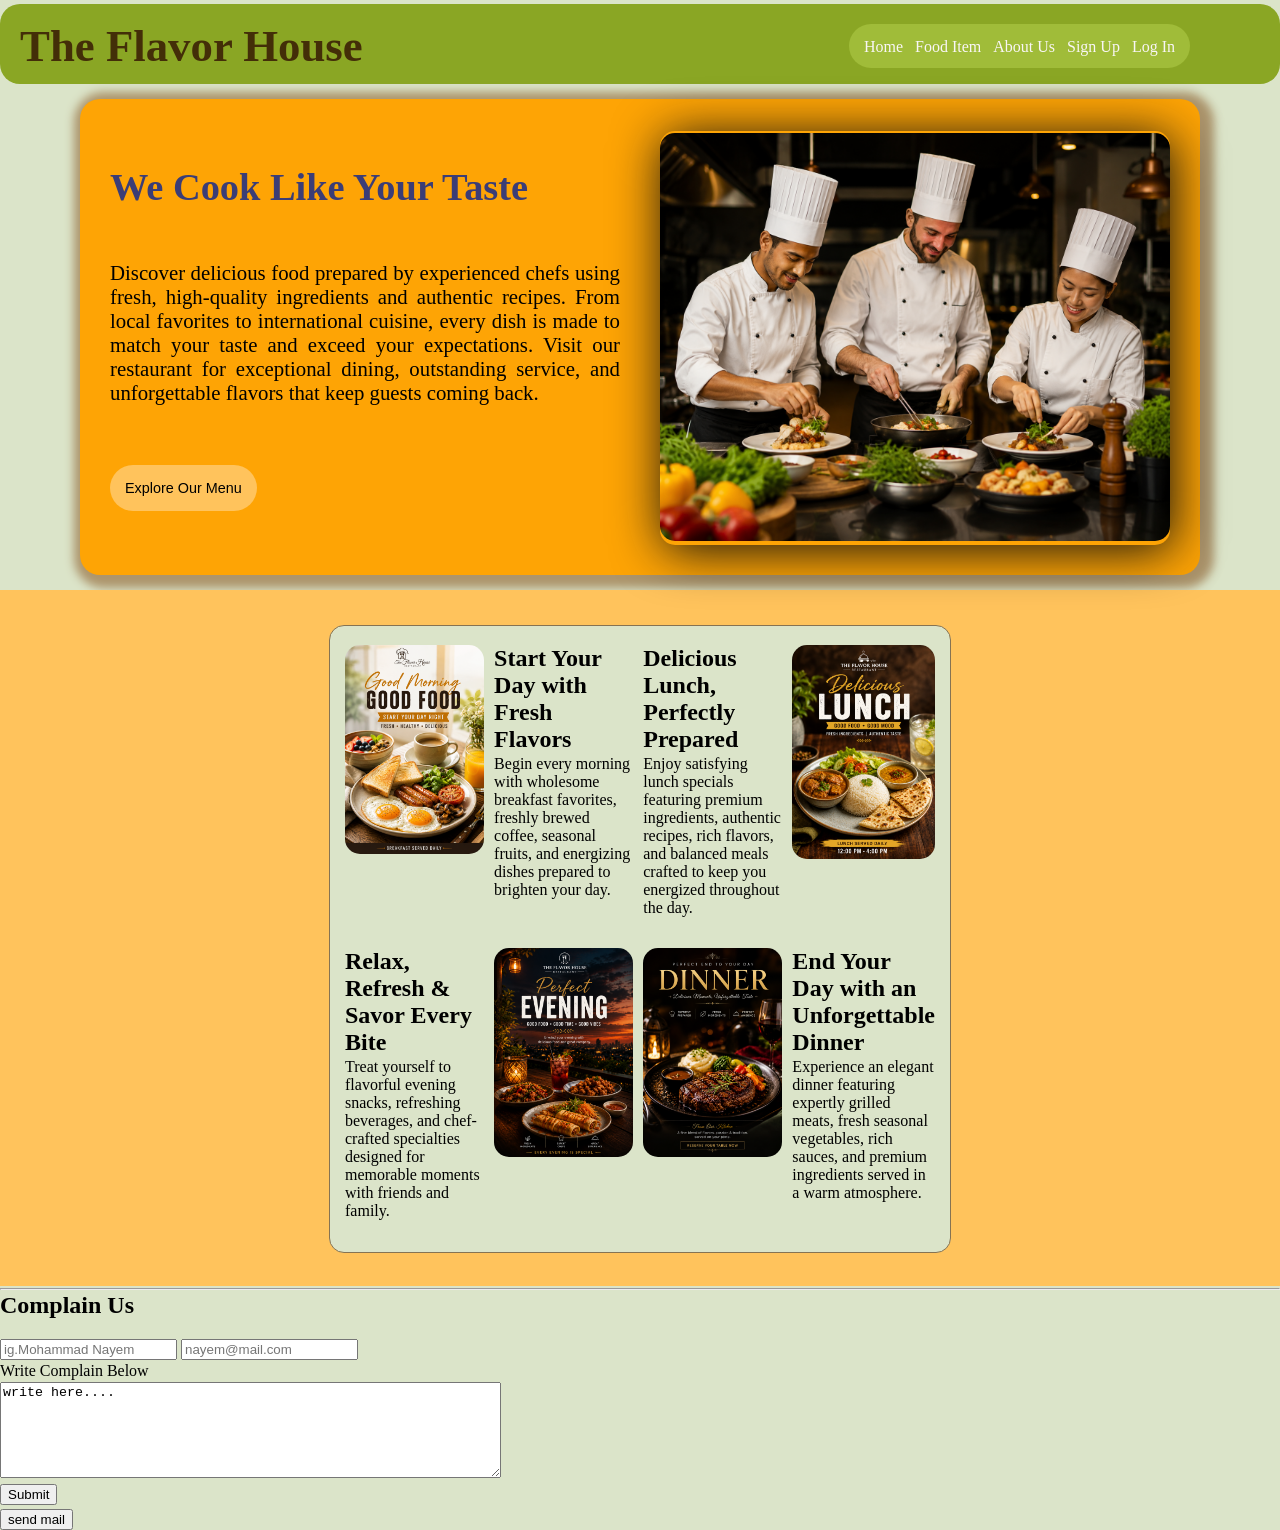
==== commit dc65cb31: "gallery" ====
--- a/index.html
+++ b/index.html
@@ -1,132 +1,155 @@
-<!DOCTYPE html>
+<!doctype html>
 <html lang="en">
+  <head>
+    <meta charset="UTF-8" />
+    <meta name="viewport" content="width=device-width, initial-scale=1.0" />
+    <title>Good Night Restaurant</title>
+    <link rel="stylesheet" href="style.css" />
+  </head>
 
-<head>
-    <meta charset="UTF-8">
-    <meta name="viewport" content="width=device-width, initial-scale=1.0">
-    <title>Good Night Restaurant</title>
-    <link rel="stylesheet" href="style.css">
-</head>
+  <body>
+    <header>
+      <div class="logo-name">
+        <h1>
+          The Flavor House
+         
+        </h1>
+      </div>
 
-<body>
-    <header>
-        <div class="logo-name">
-            <h1> The Flavor House <span>Restaurant</span></h1>
+      <nav>
+        <ul class="navigation">
+          <li><a href="Home.html">Home</a></li>
+          <li><a href="Food Item.html">Food Item</a></li>
+          <li><a href="about us.html">About Us</a></li>
+          <li><a href="sign Up.html">Sign Up</a></li>
+          <li><a href="log in.html">Log In</a></li>
+        </ul>
+      </nav>
+    </header>
+
+    
+      <section class="banner">
+        <div class="hero-section">
+          <h2>We Cook Like Your Taste</h2>
+          <p class="hero-section-paragraph">
+            Discover delicious food prepared by experienced chefs using fresh,
+            high-quality ingredients and authentic recipes. From local favorites
+            to international cuisine, every dish is made to match your taste and
+            exceed your expectations. Visit our restaurant for exceptional
+            dining, outstanding service, and unforgettable flavors that keep
+            guests coming back.
+          </p>
+          <button>Explore Our Menu</button>
         </div>
 
-        <nav>
-            <ul class="navigation">
-                <li><a href="Home.html">Home</a></li>
-                <li><a href="Food Item.html">Food Item</a></li>
-                <li><a href="about us.html">About Us</a></li>
-                <li><a href="sign Up.html">Sign Up</a></li>
-                <li><a href="log in.html">Log In</a></li>
-            </ul>
-        </nav>
+        <div class="hero-img">
+          <img src="./Images/We-cook-like-your-taste.png" alt="image" />
+        </div>
+      </section>
 
-    </header>
+      <!-- hero-banner-end -->
+      <!-- hero-banner-end -->
+      <!-- hero-banner-end -->
+      <!-- hero-banner-end -->
+      <!-- hero-banner-end -->
+      <!-- hero-banner-end -->
 
-    <main>
-        <section class="banner">
-            <div class="hero-section">
-                <h2>We Cook Like Your Taste</h2>
-                <p class="hero-section-paragraph">
-                    Discover delicious food prepared by experienced chefs using fresh, high-quality ingredients and
-                    authentic recipes. From local favorites to international cuisine, every dish is made to match your
-                    taste and exceed your expectations. Visit our restaurant for exceptional dining, outstanding
-                    service, and unforgettable flavors that keep guests coming back.
+      <!-- menu-section-start -->
+      <!-- menu-section-start -->
+      <!-- menu-section-start -->
+      <!-- menu-section-start -->
+      <!-- menu-section-start -->
+      <!-- menu-section-start -->
+      <!-- menu-section-start -->
+      <!-- menu-section-start -->
 
-                </p>
-                <button>Explore Our Menu</button>
-            </div>
+      <div class="food-menu">
+        <div class="grid">
+        <div class="card">
+          <img src="./Images/Morning food item logo photo.png" alt="">
+           </div>
+          <div class="description">
+            <h2>Start Your Day with Fresh Flavors</h2>
+            <p>
+              Begin every morning with wholesome breakfast favorites, freshly
+              brewed coffee, seasonal fruits, and energizing dishes prepared to
+              brighten your day.
+            </p>
+         
+        </div>
 
-            <div class="hero-img">
-                <img src="./Images/We-cook-like-your-taste.png" alt="image">
-
-            </div>
-        </section>
-
-        <!-- hero-banner-end -->
-        <!-- hero-banner-end -->
-        <!-- hero-banner-end -->
-        <!-- hero-banner-end -->
-        <!-- hero-banner-end -->
-        <!-- hero-banner-end -->
+         <div class="description">
+            <h2>Delicious Lunch, Perfectly Prepared</h2>
+            <p>
+              Enjoy satisfying lunch specials featuring premium ingredients,
+              authentic recipes, rich flavors, and balanced meals crafted to
+              keep you energized throughout the day.
+            </p>
+          </div>
 
 
 
-        <section>
-            <div class="menu-showcage-01">
-                <img src="./Images/Morning food item logo photo.png" alt="Morning-Menu">
-                <img src="./Images/lunch food item logo photo.png" alt="lunch-menu">
-            </div>
-            
-            <div class="menu-showcage-02">
-                <img src="./Images/evening food item logo photo.png" alt="Evening-Menu">
-                <img src="./Images/dinner food item logo photo.png" alt="Dinner-Menu">
-            </div>
+        <div class="card">
+          <img src="./Images/lunch food item logo photo.png" alt="lunch-menu" />
+           </div>
+        
+          <div class="description">
+            <h2>Relax, Refresh & Savor Every Bite</h2>
+            <p>
+              Treat yourself to flavorful evening snacks, refreshing beverages,
+              and chef-crafted specialties designed for memorable moments with
+              friends and family.
+            </p>
+          </div>
 
+          <div class="card">
+          <img src="./Images/evening food item logo photo.png" alt="">
+           </div>
+       
 
-           
+        <div class="card">
+          <img src="./Images/dinner food item logo photo.png" alt="">
+           </div>
+          <div class="description">
+            <h2>End Your Day with an Unforgettable Dinner</h2>
+            <p>
+              Experience an elegant dinner featuring expertly grilled meats,
+              fresh seasonal vegetables, rich sauces, and premium ingredients
+              served in a warm atmosphere.
+            </p>
+          </div>
+       </div>
+      </div>
 
+   
 
+    <hr />
+    <footer>
+      <nav>
+        <h2>Complain Us</h2>
+        <br />
+        <input placeholder="ig.Mohammad Nayem" type="text" name="" id="" />
+        <input placeholder="nayem@mail.com" type="email" name="" id="" />
+        <p>Write Complain Below</p>
+        <textarea
+          name="feedback"
+          id="feedback"
+          rows="6"
+          cols="60"
+          maxlength="120"
+          minlength="20"
+          required
+        >
+write here....</textarea
+        >
+        <br />
+        <input type="button" value="Submit" />
+        <p></p>
 
-
-        </section>
-
-
-    </main>
-
-
-
-
-
-
-
-
-    <hr>
-    <footer>
-        <nav>
-            <h2>Complain Us</h2>
-            <br>
-            <input placeholder="ig.Mohammad Nayem" type="text" name="" id="">
-            <input placeholder="nayem@mail.com" type="email" name="" id="">
-            <p>Write Complain Below </p>
-            <textarea name="feedback" id="feedback" rows="6" cols="60" maxlength="120" minlength="20"
-                required>write here....</textarea>
-            <br>
-            <input type="button" value="Submit">
-            <p></p>
-
-            <a href="mailto:nayemmizee@gmailcom"><input type="button" value="send mail"></a>
-        </nav>
+        <a href="mailto:nayemmizee@gmailcom"
+          ><input type="button" value="send mail"
+        /></a>
+      </nav>
     </footer>
-
-
-
-
-
-
-
-
-
-
-
-
-
-
-
-
-
-
-
-
-
-
-
-
-
-
-</body>
-
-</html>+  </body>
+</html>
--- a/style.css
+++ b/style.css
@@ -30,14 +30,13 @@
     color: rgb(67, 46, 8);
     /* height: fit-content;
     width: fit-content; */
-    text-align: left;
-    font-size: clamp(0rem, 2vw, 1.4rem);
-
-}
-
-header div.logo-name span{
-    font-size: clamp(0.6rem, 2vw, 1rem);
-}
+    font-size: clamp(1rem, 2vw, 1.4rem);
+    text-align:  end;
+    line-height: 10px;
+
+}
+
+
 
 header div.logo-name:hover {
     color: rgb(100, 79, 41);
@@ -135,7 +134,7 @@
     padding: 0px 40px 0px 0px;
      /* margin-bottom: clamp(1px, 4vw, 150px); */
 }
-main section div h2 {
+section div h2 {
     
     color: rgb(59, 61, 118);
     font-size: clamp(1rem, 4vw, 2.4rem);
@@ -145,23 +144,21 @@
 }
 
 
-
-
-main section div h2 {
+section div h2 {
     margin-bottom: clamp(1px, 4vw, 150px);
 }
 
-main section div p.hero-section-paragraph{
+section div p.hero-section-paragraph{
     font-size: clamp(0.7rem, 4vw, 1.3rem);
 }
 
-main section div button {
+section div button {
     margin-top: 60px;
     
 }
 
 
- main section div button {
+ section div button {
     font-size: clamp(0.1rem, 2vw, 0.9rem);
     background-color: #ffc35c;
     padding: clamp(0px, 4vw, 15px);
@@ -169,40 +166,76 @@
     border: none;
  } 
 
-main section div button:hover {
+section div button:hover {
     background-color: #b57301;
     cursor: pointer;
 }
 
 .hero-img img {
     width: 100%;
-    flex: 1;
+    /* flex: 1; */
+    border-radius: 15px;
+    
 
 }
 
 .hero-img {
     flex: 1;
-    box-shadow: 3px 3px 50px 5px rgb(15, 15, 15);
-}
-
-/* banner-end */
-/* banner-end */
-/* banner-end */
-/* banner-end */
-/* banner-end */
-/* banner-end */
-
-
-section img{
-    width: 16%;
-}
-
-.menu-showcage-01{
-    display: grid;
-    grid-template-columns: 25px, 1fr;
-}
-
-.menu-showcage-02{
-     display: grid;
-    grid-template-columns: 25px, 1fr;
-}
+    box-shadow: 3px 5px 50px 0px rgb(15, 15, 15);
+    border-radius: 15px;
+
+}
+
+/* banner-end */
+/* banner-end */
+/* banner-end */
+/* banner-end */
+/* banner-end */
+/* banner-end */
+
+
+.grid{
+     display:grid;
+      gap:10px;
+       border: 2px;
+       padding: 15px 15px;
+       border-radius: 15px;
+       grid-template-columns:repeat(4,1fr);
+    background-color: #DBE4C9;
+    border: 1px solid #867352;
+    margin-left: auto;
+    margin-right: auto;
+    height: 100%;
+    width: 50%;
+}
+
+.food-menu{
+    display:grid;
+    background-color: #ffc35c;
+    border: 2px;
+    /*  */
+    gap:30px;
+    padding: 50px 50px;
+    align-items: center;
+    justify-content: center;
+    
+}
+
+
+
+/* .card{
+    align-items: center;
+    justify-content: space-between;
+} */
+
+
+   
+
+
+
+.card img{
+    width:100%;
+    border-radius: 15px;
+    /* object-fit:cover; */
+    
+}
